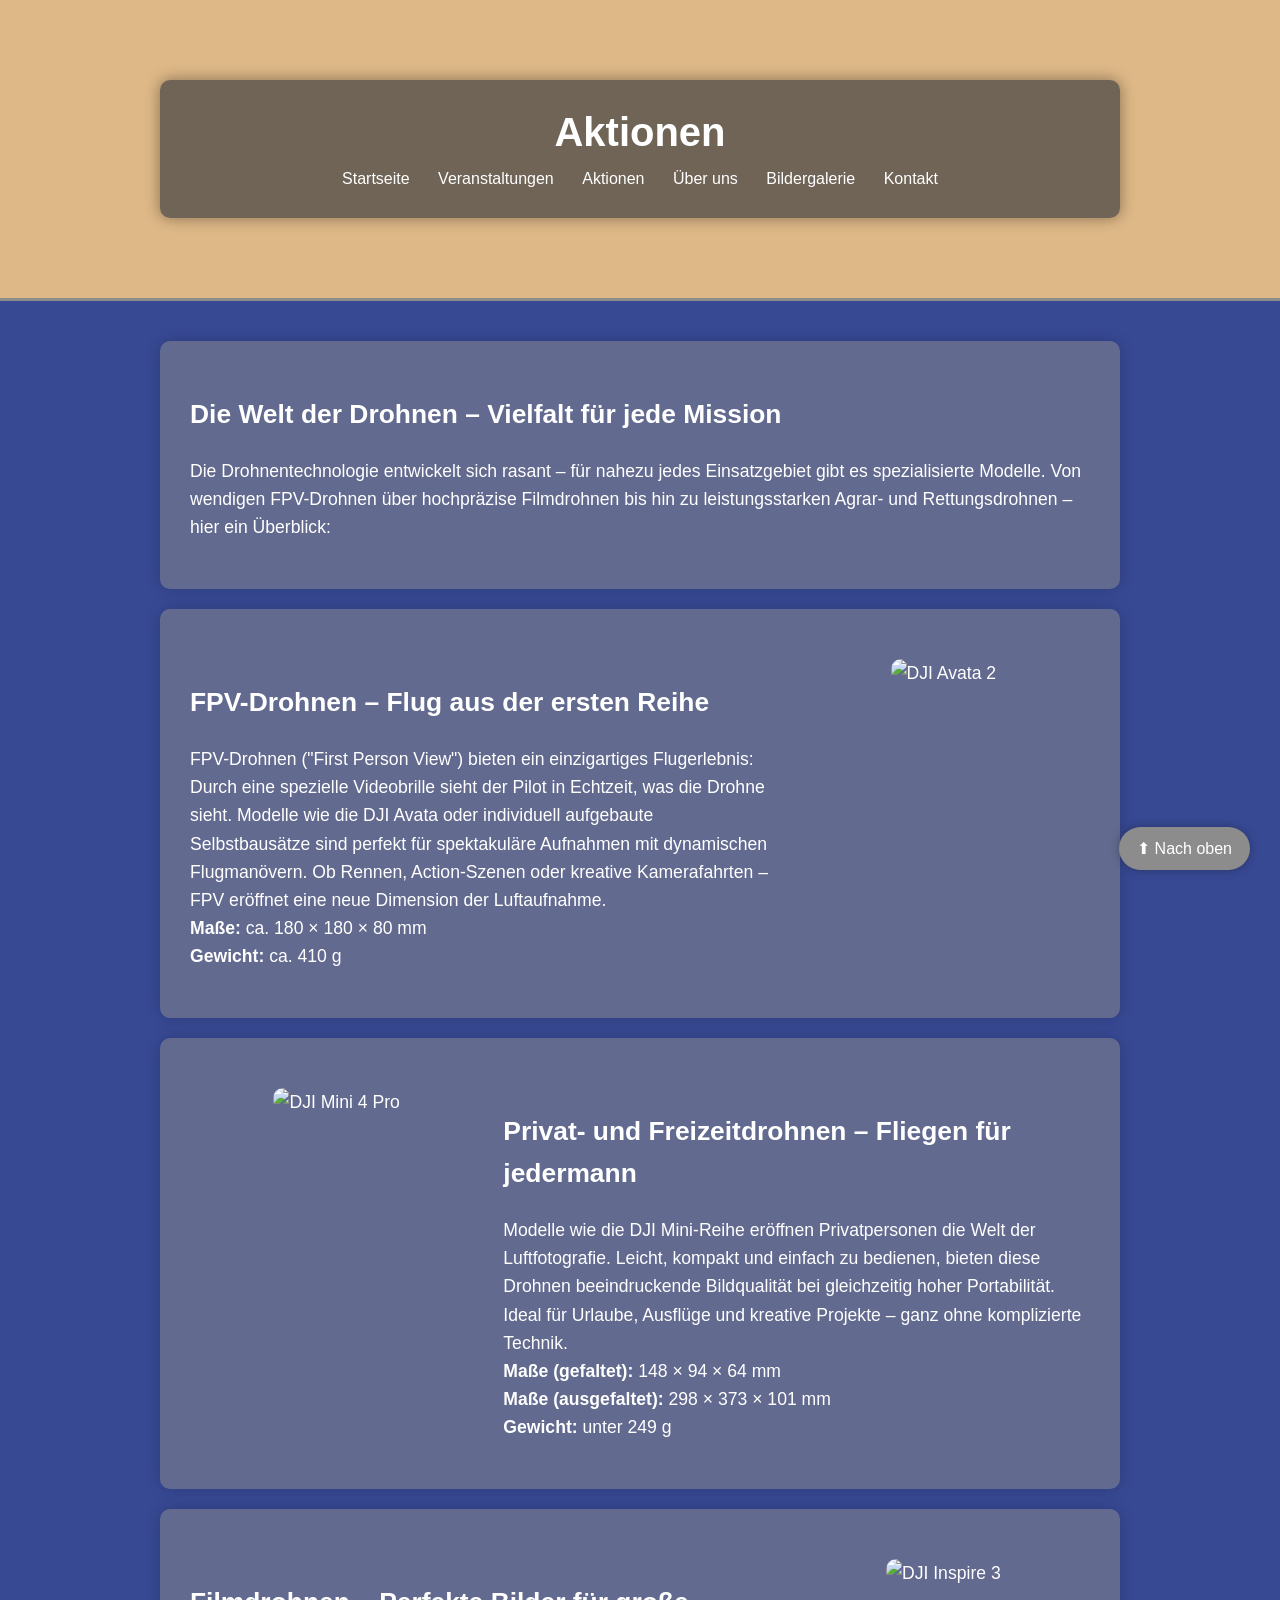
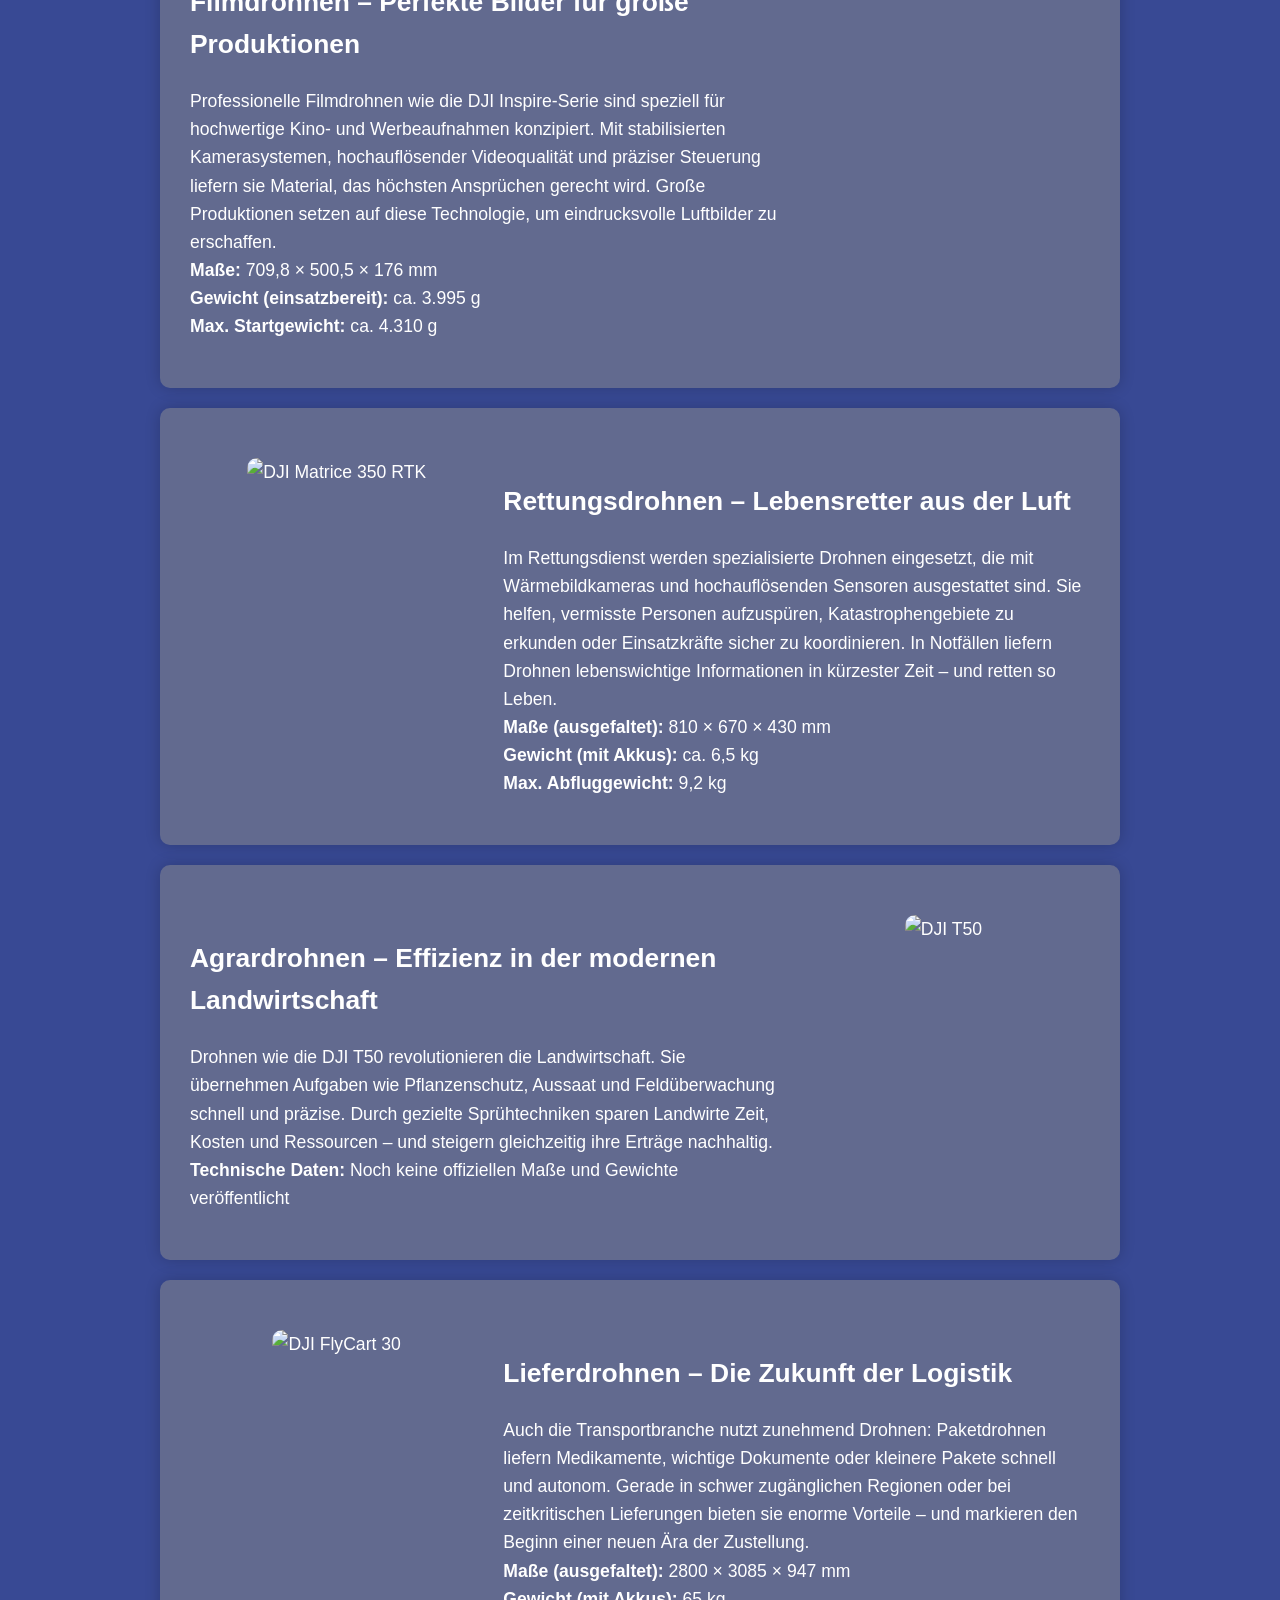
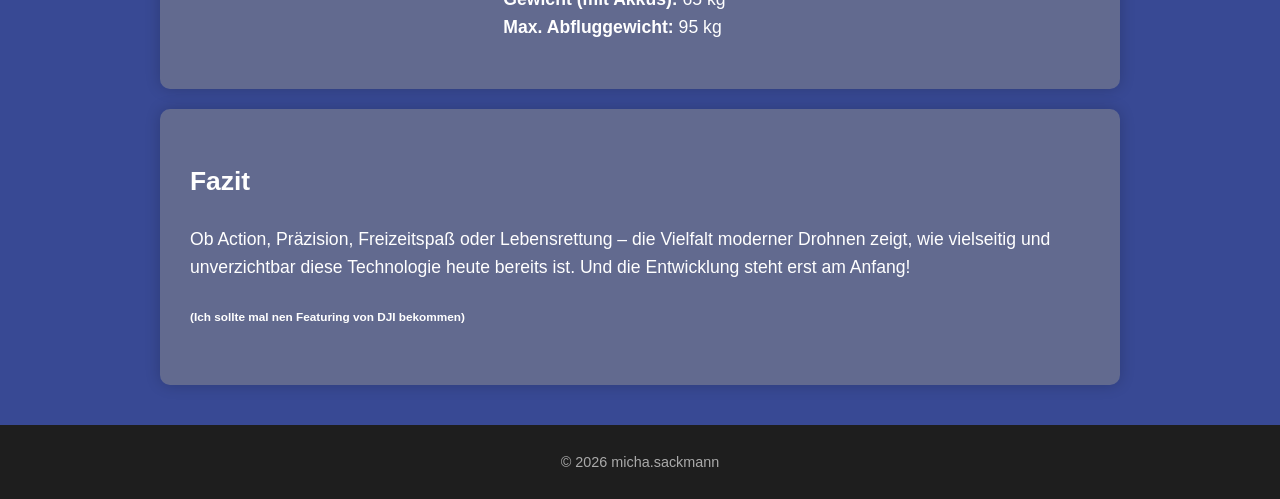
==== Aktionen.html @ f2e0ca35 "Add files via upload" ====
<!DOCTYPE html>
<html lang="de">
  <head>
    <meta charset="UTF-8">
    <meta name="viewport" content="width=device-width, initial-scale=1.0">
    <title>Kirmesburschen Braach - Aktionen</title>
    <link rel="stylesheet" href="css.css">
  </head>

<body id="top">
  <header class="Aktionen">
    <div class="menu">
      <h1 class="Drohnenschrift">Aktionen</h1 class="Drohnenschrift">
        <nav>
          <a href="Startseite.html">Startseite</a>
					        <a href="Veranstaltungen.html">Veranstaltungen</a>
		        			<a href="Aktionen.html">Aktionen</a>
	        				<a href="Über uns.html">Über uns</a>
          <a href="Bildergalerie.html">Bildergalerie</a>
		        			<a href="Kontaktformular.html">Kontakt</a>
        </nav>
    </div>
  </header>

  <main>
    <section>
      <h2>Die Welt der Drohnen – Vielfalt für jede Mission</h2>
      <p>Die Drohnentechnologie entwickelt sich rasant – für nahezu jedes Einsatzgebiet gibt es spezialisierte Modelle. Von wendigen FPV-Drohnen über hochpräzise Filmdrohnen bis hin zu leistungsstarken Agrar- und Rettungsdrohnen – hier ein Überblick:</p>
    </section>

  <section id="fpv-drohnen">
    <div class="content-wrapper">
      <div class="text">
        <h2>FPV-Drohnen – Flug aus der ersten Reihe</h2>
        <p>FPV-Drohnen ("First Person View") bieten ein einzigartiges Flugerlebnis: Durch eine spezielle Videobrille sieht der Pilot in Echtzeit, was die Drohne sieht. Modelle wie die DJI Avata oder individuell aufgebaute Selbstbausätze sind perfekt für spektakuläre Aufnahmen mit dynamischen Flugmanövern. Ob Rennen, Action-Szenen oder kreative Kamerafahrten – FPV eröffnet eine neue Dimension der Luftaufnahme.<br>
        <strong>Maße:</strong> ca. 180 × 180 × 80 mm<br>
        <strong>Gewicht:</strong> ca. 410 g</p>
      </div>

      <div class="img">
        <img src="DJIAvata2.png" alt="DJI Avata 2">
      </div>
    </div>
  </section>

  <section id="privatdrohnen">
    <div class="content-wrapper">
      <div class="img">
        <img src="DJI mini 4 pro.png" alt="DJI Mini 4 Pro">
      </div>

      <div class="text">
        <h2>Privat- und Freizeitdrohnen – Fliegen für jedermann</h2>
        <p>Modelle wie die DJI Mini-Reihe eröffnen Privatpersonen die Welt der Luftfotografie. Leicht, kompakt und einfach zu bedienen, bieten diese Drohnen beeindruckende Bildqualität bei gleichzeitig hoher Portabilität. Ideal für Urlaube, Ausflüge und kreative Projekte – ganz ohne komplizierte Technik.<br>
        <strong>Maße (gefaltet):</strong> 148 × 94 × 64 mm<br>
        <strong>Maße (ausgefaltet):</strong> 298 × 373 × 101 mm<br>
        <strong>Gewicht:</strong> unter 249 g</p>
      </div>
    </div>
  </section>

  <section id="filmdrohnen">
    <div class="content-wrapper">
      <div class="text">
        <h2>Filmdrohnen – Perfekte Bilder für große Produktionen</h2>
        <p>Professionelle Filmdrohnen wie die DJI Inspire-Serie sind speziell für hochwertige Kino- und Werbeaufnahmen konzipiert. Mit stabilisierten Kamerasystemen, hochauflösender Videoqualität und präziser Steuerung liefern sie Material, das höchsten Ansprüchen gerecht wird. Große Produktionen setzen auf diese Technologie, um eindrucksvolle Luftbilder zu erschaffen.<br>
        <strong>Maße:</strong> 709,8 × 500,5 × 176 mm<br>
        <strong>Gewicht (einsatzbereit):</strong> ca. 3.995 g<br>
        <strong>Max. Startgewicht:</strong> ca. 4.310 g</p>
      </div>

      <div class="img">
        <img src="DJI Inspire 3.png" alt="DJI Inspire 3">
      </div>
    </div>
  </section>

  <section id="rettungsdrohnen">
    <div class="content-wrapper">
      <div class="img">
        <img src="DJI Matrice 350 RTK.png" alt="DJI Matrice 350 RTK">
      </div>

      <div class="text">
        <h2>Rettungsdrohnen – Lebensretter aus der Luft</h2>
        <p>Im Rettungsdienst werden spezialisierte Drohnen eingesetzt, die mit Wärmebildkameras und hochauflösenden Sensoren ausgestattet sind. Sie helfen, vermisste Personen aufzuspüren, Katastrophengebiete zu erkunden oder Einsatzkräfte sicher zu koordinieren. In Notfällen liefern Drohnen lebenswichtige Informationen in kürzester Zeit – und retten so Leben.<br>
        <strong>Maße (ausgefaltet):</strong> 810 × 670 × 430 mm<br>
        <strong>Gewicht (mit Akkus):</strong> ca. 6,5 kg<br>
        <strong>Max. Abfluggewicht:</strong> 9,2 kg</p>
      </div>
    </div>
  </section>

  <section id="agrardrohnen">
    <div class="content-wrapper">
      <div class="text">
        <h2>Agrardrohnen – Effizienz in der modernen Landwirtschaft</h2>
        <p>Drohnen wie die DJI T50 revolutionieren die Landwirtschaft. Sie übernehmen Aufgaben wie Pflanzenschutz, Aussaat und Feldüberwachung schnell und präzise. Durch gezielte Sprühtechniken sparen Landwirte Zeit, Kosten und Ressourcen – und steigern gleichzeitig ihre Erträge nachhaltig.<br>
        <strong>Technische Daten:</strong> Noch keine offiziellen Maße und Gewichte veröffentlicht</p>
      </div>

      <div class="img">
        <img src="DJI T50.png" alt="DJI T50">
      </div>
    </div>
  </section>

  <section id="lieferdrohnen">
    <div class="content-wrapper">
      <div class="img">
       <img src="DJI FlyCart 30.png" alt="DJI FlyCart 30">
      </div>

      <div class="text">
        <h2>Lieferdrohnen – Die Zukunft der Logistik</h2>
        <p>Auch die Transportbranche nutzt zunehmend Drohnen: Paketdrohnen liefern Medikamente, wichtige Dokumente oder kleinere Pakete schnell und autonom. Gerade in schwer zugänglichen Regionen oder bei zeitkritischen Lieferungen bieten sie enorme Vorteile – und markieren den Beginn einer neuen Ära der Zustellung.<br>
        <strong>Maße (ausgefaltet):</strong> 2800 × 3085 × 947 mm<br>
        <strong>Gewicht (mit Akkus):</strong> 65 kg<br>
        <strong>Max. Abfluggewicht:</strong> 95 kg</p>
      </div>
    </div>
  </section>

  <section>
    <h2>Fazit</h2>
    <p>Ob Action, Präzision, Freizeitspaß oder Lebensrettung – die Vielfalt moderner Drohnen zeigt, wie vielseitig und unverzichtbar diese Technologie heute bereits ist. Und die Entwicklung steht erst am Anfang!
    <h6>(Ich sollte mal nen Featuring von DJI bekommen)</h6>
    </p>
  </section>

  <a href="#top" class="scroll-top-button">⬆ Nach oben</a>
</main>

<footer>
<p>&copy; 2026 micha.sackmann</p>
</footer>

</body>
</html>
---- css.css ----
/* Grundlegende Einstellungen */
body {
  font-family: 'Segoe UI', Tahoma, Geneva, Verdana, sans-serif;
  color: #fff;
  margin: 0;
  padding: 0;
  background-color: #384994;
  display: flex;
  flex-direction: column;
  min-height: 100vh;
}

/* Überschriften */
h1 {
  color: #ffffff;
  margin: 0;
  font-size: 2.5rem;
}

h2 {
  color: #ffffff;
}

/* Header / Navigation */
header {
  background: #404040;
  padding: 30px 20px;
  text-align: center;
  border-bottom: 3px solid #8c8c8c;
}

.menu {
  background-color: rgba(64, 64, 64, 0.7);
  padding: 30px;
  border-radius: 10px;
  max-width: 900px;
  margin: 0 auto;
  box-shadow: 0 0 15px rgba(0, 0, 0, 0.4);
}

nav {
  margin-top: 15px;
}

nav a {
  margin: 0 12px;
  color: #ffffff;
  text-decoration: none;
  font-weight: 500;
  font-size: 1rem;
  transition: color 0.5s;
}

nav a:hover {
  color: #ff7a50;
  text-decoration: underline;
}

/* Inhaltsbereich */
main {
  padding: 20px;
  flex: 1;
}

section {
  background-color: #8c8c8c80;
  padding: 30px;
  border-radius: 10px;
  box-shadow: 0 0 15px rgba(0,0,0,0.2);
  max-width: 900px;
  margin: 20px auto;
  line-height: 1.6;
  font-size: 1.1rem;
}

/* Bilder */
.start {
  display: flex;
  align-items: flex-start;
}

.start img {
  margin-left: 10px;
}

/* Footer */
footer {
  background-color: #1e1e1e;
  padding: 15px;
  text-align: center;
  color: #aaa;
  font-size: 0.9rem;
}

/* Linkgestaltung */
a {
  color: #ff956f;
  text-decoration: none;
}

a:hover {
  text-decoration: underline;
}

/* Banner-Stil (Header-Hintergründe) */
.Startseite,
.Veranstaltungen,
.Aktionen,
.Überuns,
.Kontaktformular {
  background-size: cover;
  background-position: center;
  background-color: burlywood;
  padding: 80px 20px;
  text-align: center;
}

/* Bild/Text Layout */
.content-wrapper {
  display: flex;
  align-items: flex-start;
  gap: 20px;
  flex-wrap: wrap;
  margin-top: 20px;
}

.content-wrapper .text {
  flex: 2;
}

.content-wrapper .img {
  flex: 1;
  text-align: center;
}

.content-wrapper .img img {
  max-width: 100%;
  border-radius: 10px;
  transition: transform 0.3s ease;
}

.content-wrapper .img img:hover {
  transform: scale(1.1);
}

/* Formular */
form {
  max-width: 700px;
  margin: 30px auto;
  padding: 20px;
  padding-right: 40px;
  background-color: #3c3c3c;
  border-radius: 10px;
  box-shadow: 0 0 12px rgba(0, 0, 0, 0.2);
}

form h3 {
  text-align: center;
  margin-bottom: 25px;
  color: #ff7a50;
}

label {
  display: block;
  font-weight: bold;
  margin-bottom: 6px;
}

input[type="text"],
input[type="email"],
input[list],
textarea {
  width: 100%;
  padding: 12px;
  border-radius: 6px;
  border: none;
  font-size: 1rem;
  background-color: #595959;
  color: #fff;
  margin-bottom: 15px;
}

input::placeholder,
textarea::placeholder {
  color: #ccc;
}

input[type="submit"],
input[type="reset"] {
  background-color: #ff7a50;
  color: white;
  border: none;
  padding: 12px 20px;
  font-size: 1rem;
  border-radius: 6px;
  cursor: pointer;
  transition: background-color 0.3s ease;
}

input[type="reset"] {
  font-size: 0.8rem;
  padding: 10px 12px;
}

input[type="submit"]:hover,
input[type="reset"]:hover {
  background-color: #ff936f;
}

/* Responsives Design */
@media (max-width: 768px) {
  .content-wrapper {
    flex-direction: column;
  }

  nav a {
    display: inline-block;
    margin: 10px 5px;
  }

  section {
    margin: 10px;
    padding: 20px;
  }
}

.scroll-top-button {
  position: fixed;
  bottom: 30px;
  right: 30px;
  background-color: #8c8c8c;
  color: white;
  padding: 12px 18px;
  border-radius: 50px;
  text-decoration: none;
  font-size: 16px;
  box-shadow: 0 0 10px rgba(0,0,0,0.3);
  transition: background-color 0.3s ease;
}

.scroll-top-button:hover {
  background-color: #8c8c8c;
}
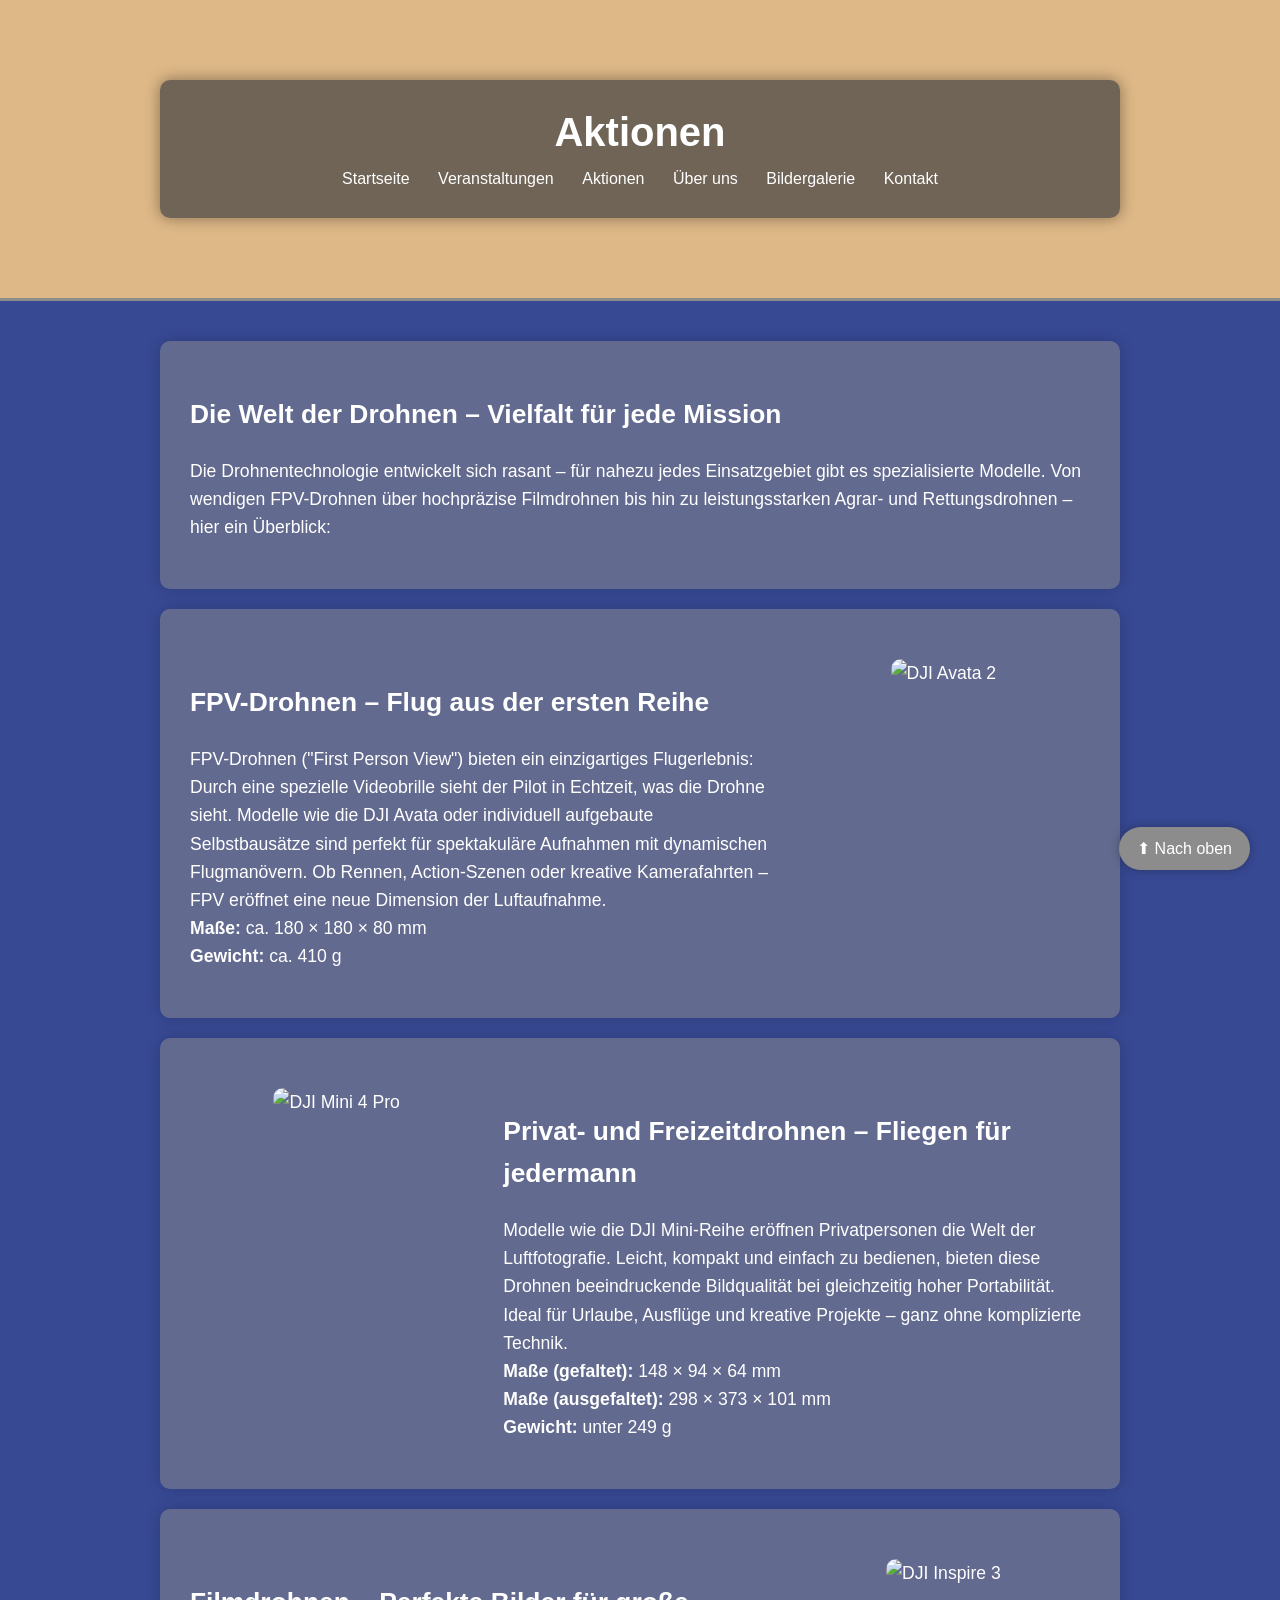
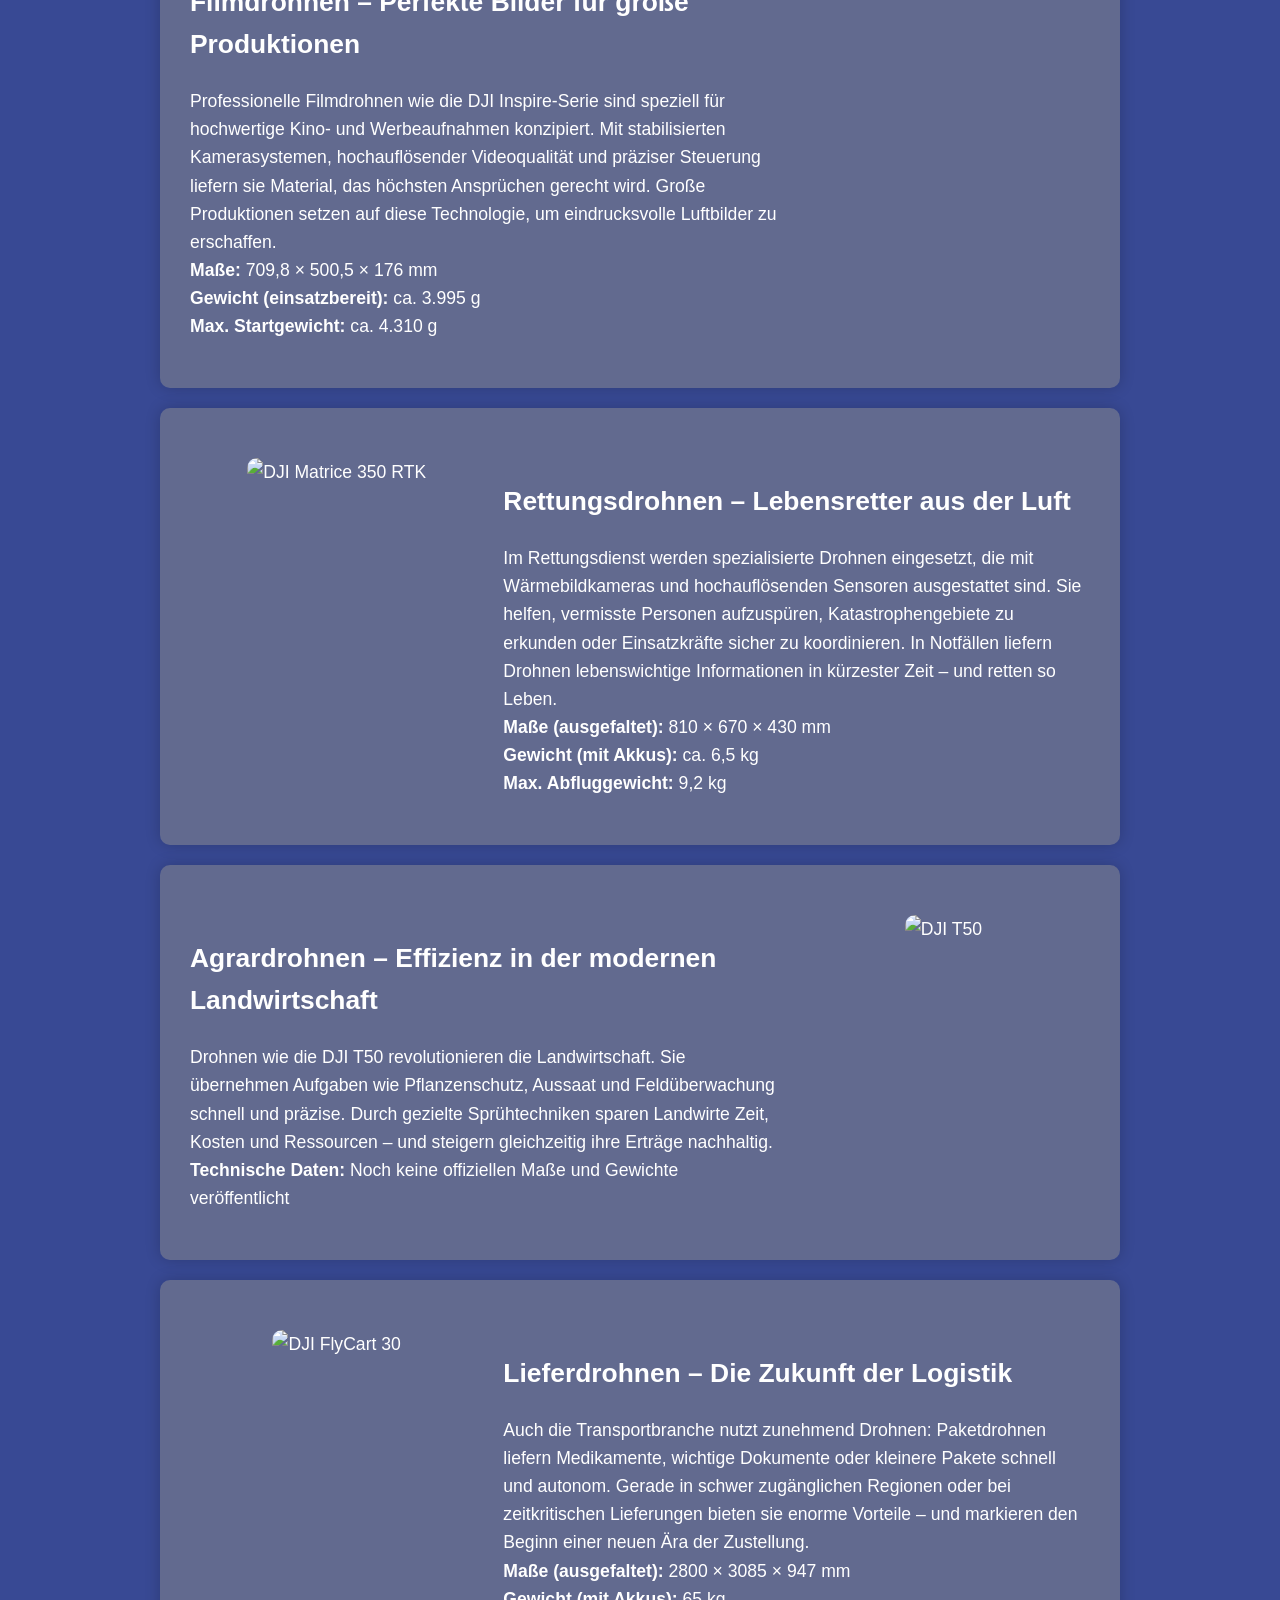
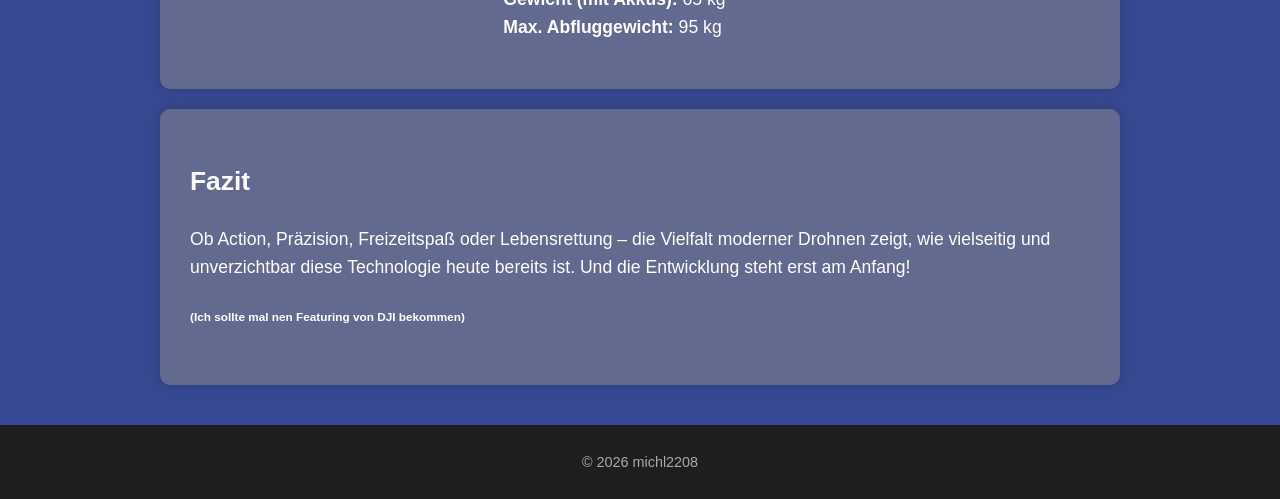
==== commit 54175b40: "index und Bildergalerie" ====
--- a/Aktionen.html
+++ b/Aktionen.html
@@ -12,12 +12,12 @@
     <div class="menu">
       <h1 class="Drohnenschrift">Aktionen</h1 class="Drohnenschrift">
         <nav>
-          <a href="Startseite.html">Startseite</a>
-					        <a href="Veranstaltungen.html">Veranstaltungen</a>
-		        			<a href="Aktionen.html">Aktionen</a>
-	        				<a href="Über uns.html">Über uns</a>
-          <a href="Bildergalerie.html">Bildergalerie</a>
-		        			<a href="Kontaktformular.html">Kontakt</a>
+          <a href="index.html">Startseite</a>
+          <a href="Veranstaltungen.html">Veranstaltungen</a>
+          <a href="Aktionen.html">Aktionen</a>
+          <a href="Über uns.html">Über uns</a>
+          <a href="Bildergalerie.html">Bildergalerie</a>
+          <a href="Kontaktformular.html">Kontakt</a>
         </nav>
     </div>
   </header>
@@ -132,7 +132,7 @@
 </main>
 
 <footer>
-<p>&copy; 2026 micha.sackmann</p>
+<p>&copy; 2026 michl2208</p>
 </footer>
 
 </body>
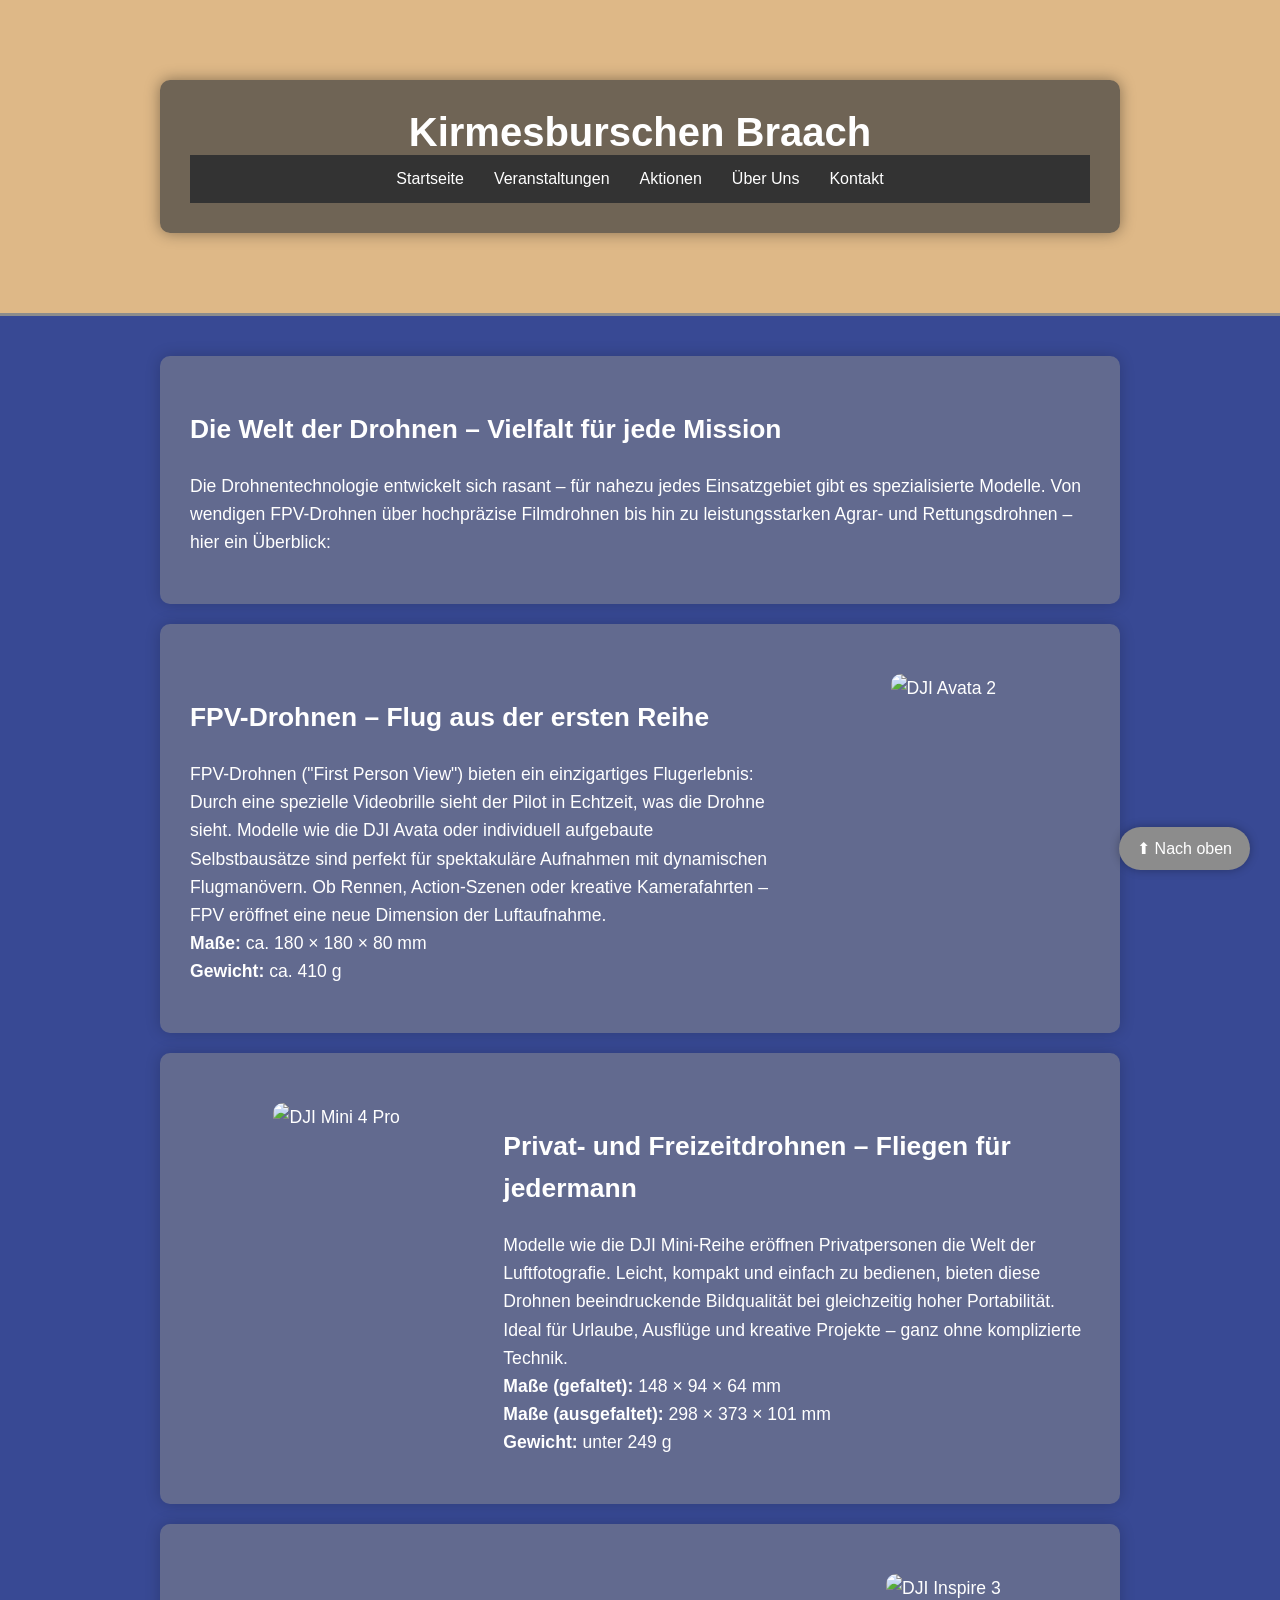
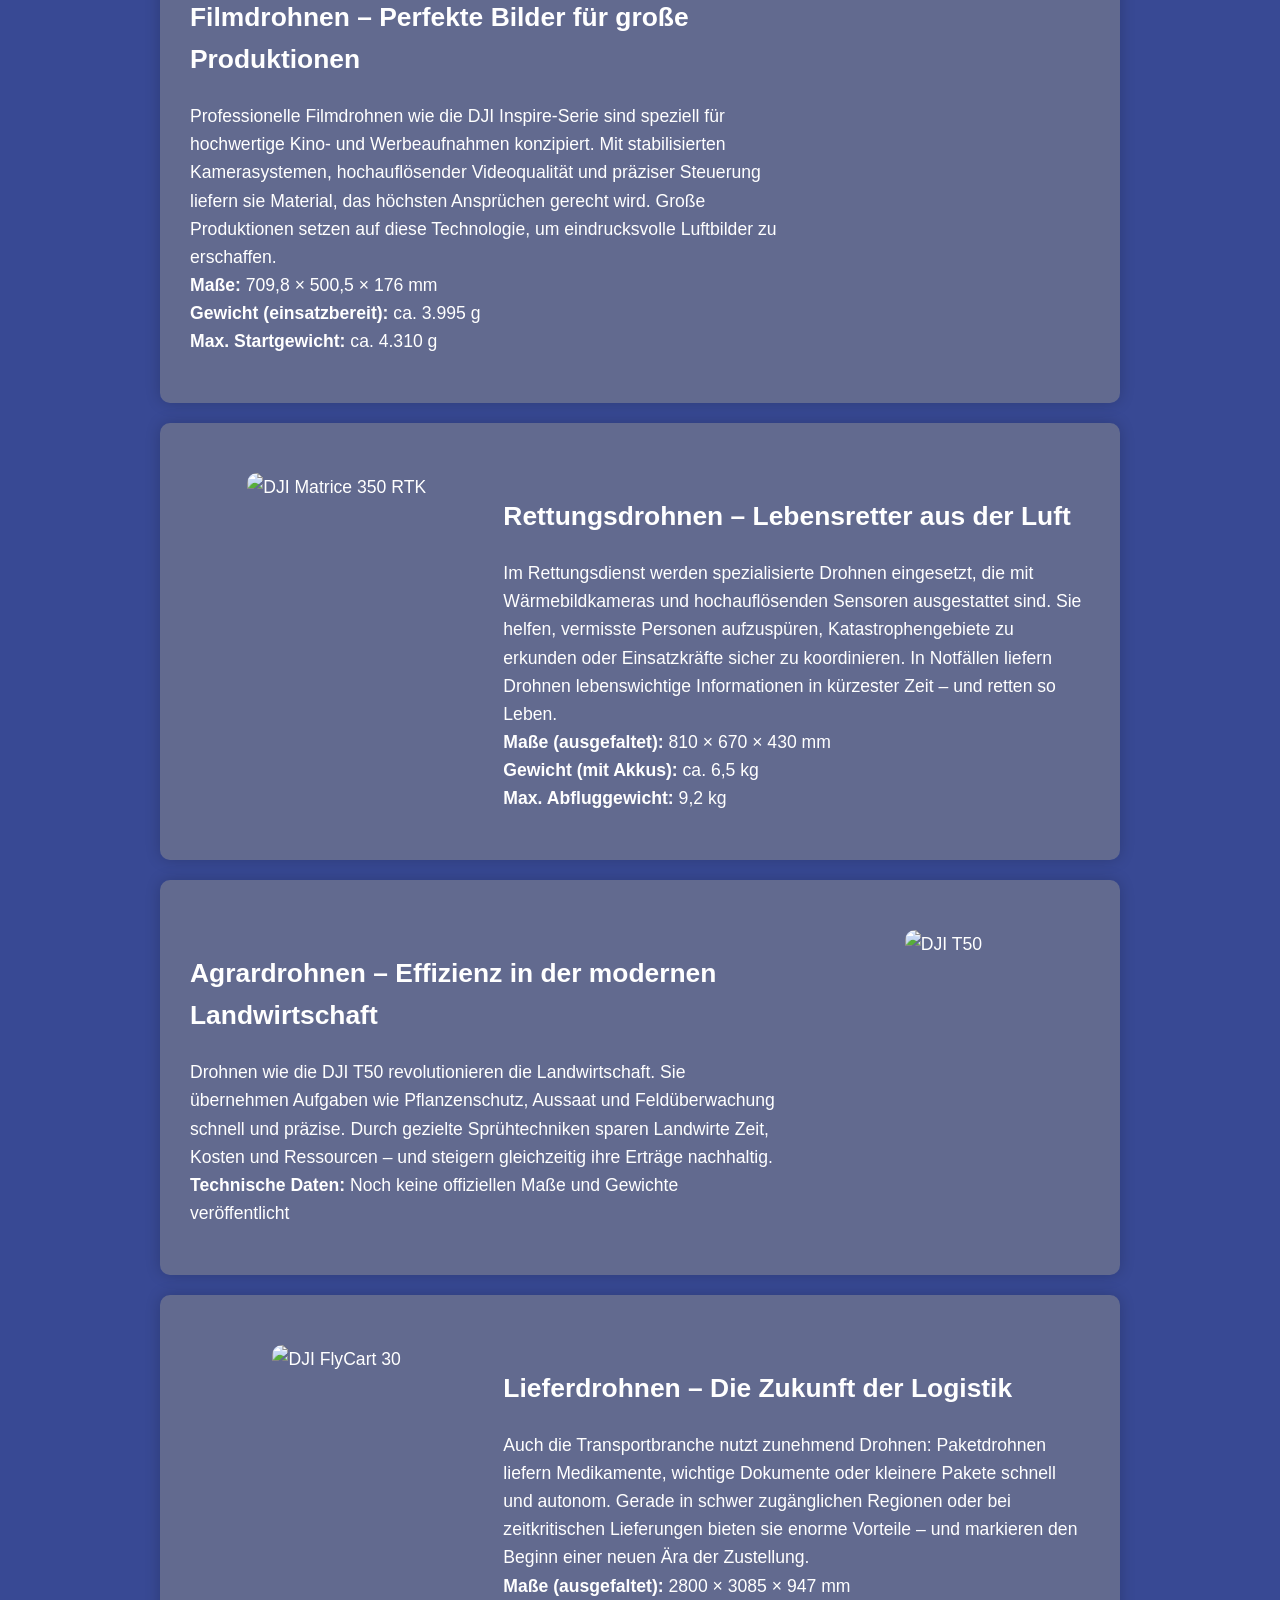
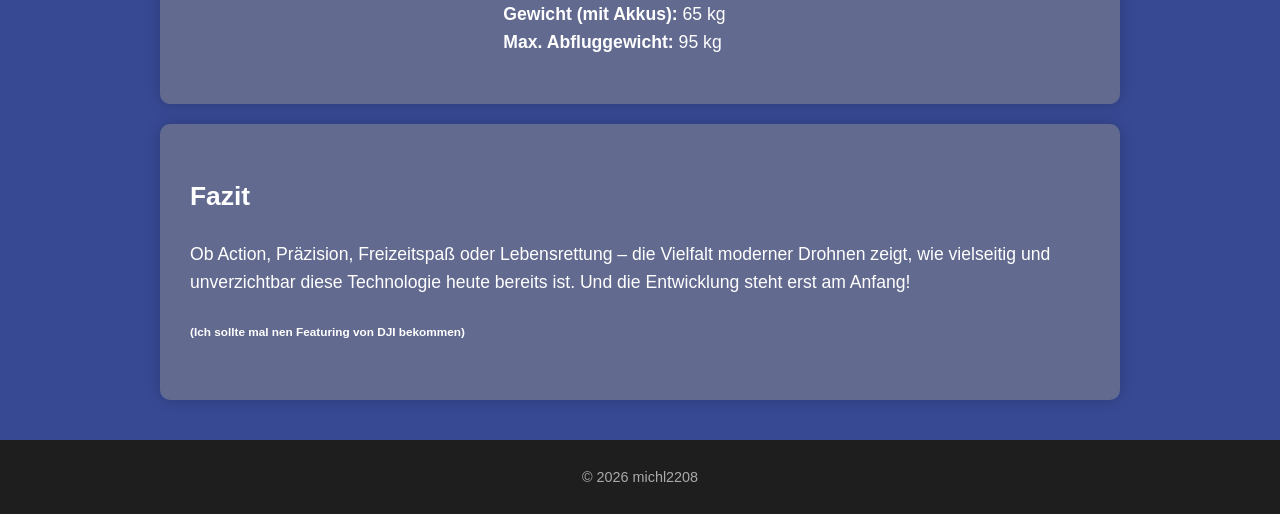
==== commit 3d9cf2bb: "Update Aktionen.html" ====
--- a/Aktionen.html
+++ b/Aktionen.html
@@ -10,15 +10,32 @@
 <body id="top">
   <header class="Aktionen">
     <div class="menu">
-      <h1 class="Drohnenschrift">Aktionen</h1 class="Drohnenschrift">
-        <nav>
-          <a href="index.html">Startseite</a>
-          <a href="Veranstaltungen.html">Veranstaltungen</a>
-          <a href="Aktionen.html">Aktionen</a>
-          <a href="Über uns.html">Über uns</a>
-          <a href="Bildergalerie.html">Bildergalerie</a>
-          <a href="Kontaktformular.html">Kontakt</a>
-        </nav>
+      <h1>Kirmesburschen Braach</h1>
+      <nav class="navbar">
+        <ul>
+          <li><a href="index.html">Startseite</a></li>
+
+          <li class="dropdown">
+            <a href="Veranstaltungen.html">Veranstaltungen</a>
+            <ul class="dropdown-content">
+              <li><a href="Kirmes2026.html">Kirmes 2026</a></li>
+              <li><a href="Brunnenfest2028.html">Brunnenfest 2028</a></li>
+            </ul>
+          </li>
+
+          <li><a href="Aktionen.html">Aktionen</a></li>
+
+          <li class="dropdown">
+            <a href="#">Über Uns</a>
+            <ul class="dropdown-content">
+              <li><a href="Über uns.html">Historie</a></li>
+              <li><a href="Bildergalerie.html">Bildergalerie</a></li>
+            </ul>
+          </li>
+
+          <li><a href="Kontaktformular.html">Kontakt</a></li>
+        </ul>
+      </nav>
     </div>
   </header>
 
--- a/css.css
+++ b/css.css
@@ -38,24 +38,67 @@
   box-shadow: 0 0 15px rgba(0, 0, 0, 0.4);
 }
 
-nav {
-  margin-top: 15px;
-}
-
-nav a {
-  margin: 0 12px;
-  color: #ffffff;
+/* Hauptmenü */
+.navbar > ul {
+  display: flex;
+  list-style: none;
+  margin: 0;
+  padding: 0;
+  background: #333;
+  justify-content: center;
+}
+
+/* Alle Listenpunkte */
+.navbar li {
+  position: relative;
+  justify-content: center;
+}
+
+/* Hauptlinks */
+.navbar a {
+  display: block;
+  padding: 15px;
+  color: white;
   text-decoration: none;
-  font-weight: 500;
-  font-size: 1rem;
-  transition: color 0.5s;
-}
-
-nav a:hover {
-  color: #ff7a50;
-  text-decoration: underline;
-}
-
+}
+
+/* Hover Farbe */
+.navbar a:hover {
+  background: #555;
+}
+
+/* Dropdown */
+.dropdown-content {
+  display: none;
+  position: absolute;
+  top: 100%;
+  left: 0;
+
+  list-style: none;
+  padding: 0;
+  margin: 0;
+
+  background: #444;
+  min-width: 150px;
+  z-index: 1000;
+}
+
+/* Dropdown Einträge untereinander */
+.dropdown-content li {
+  display: block;
+  width: 100%;
+}
+
+/* Dropdown Links */
+.dropdown-content a {
+  padding: 12px 15px;
+  white-space: nowrap;
+}
+
+/* Öffnen */
+.dropdown:hover .dropdown-content {
+  display: block;
+}
 /* Inhaltsbereich */
 main {
   padding: 20px;
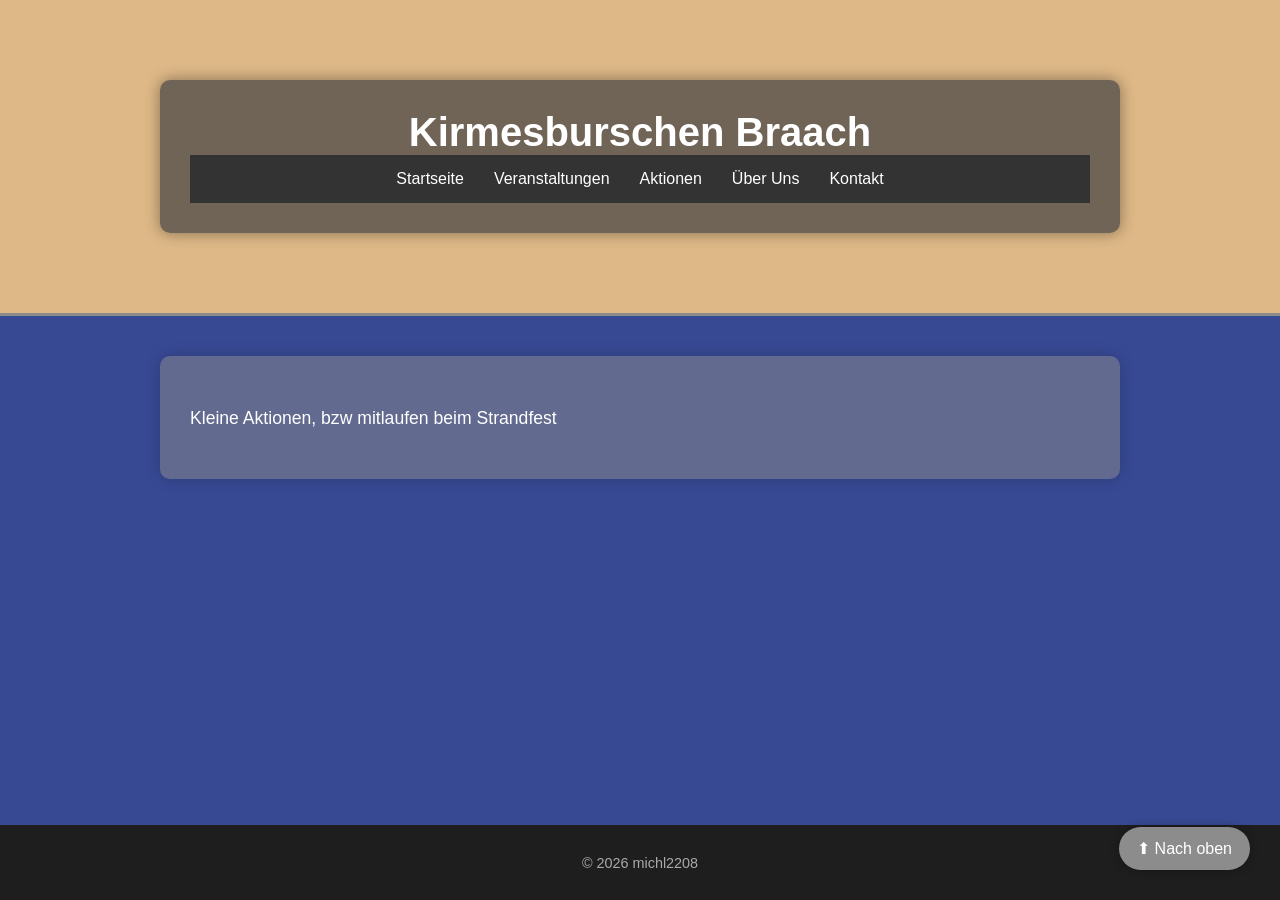
==== commit 3be311cd: "Update Aktionen.html" ====
--- a/Aktionen.html
+++ b/Aktionen.html
@@ -40,110 +40,9 @@
   </header>
 
   <main>
-    <section>
-      <h2>Die Welt der Drohnen – Vielfalt für jede Mission</h2>
-      <p>Die Drohnentechnologie entwickelt sich rasant – für nahezu jedes Einsatzgebiet gibt es spezialisierte Modelle. Von wendigen FPV-Drohnen über hochpräzise Filmdrohnen bis hin zu leistungsstarken Agrar- und Rettungsdrohnen – hier ein Überblick:</p>
-    </section>
-
-  <section id="fpv-drohnen">
-    <div class="content-wrapper">
-      <div class="text">
-        <h2>FPV-Drohnen – Flug aus der ersten Reihe</h2>
-        <p>FPV-Drohnen ("First Person View") bieten ein einzigartiges Flugerlebnis: Durch eine spezielle Videobrille sieht der Pilot in Echtzeit, was die Drohne sieht. Modelle wie die DJI Avata oder individuell aufgebaute Selbstbausätze sind perfekt für spektakuläre Aufnahmen mit dynamischen Flugmanövern. Ob Rennen, Action-Szenen oder kreative Kamerafahrten – FPV eröffnet eine neue Dimension der Luftaufnahme.<br>
-        <strong>Maße:</strong> ca. 180 × 180 × 80 mm<br>
-        <strong>Gewicht:</strong> ca. 410 g</p>
-      </div>
-
-      <div class="img">
-        <img src="DJIAvata2.png" alt="DJI Avata 2">
-      </div>
-    </div>
-  </section>
-
-  <section id="privatdrohnen">
-    <div class="content-wrapper">
-      <div class="img">
-        <img src="DJI mini 4 pro.png" alt="DJI Mini 4 Pro">
-      </div>
-
-      <div class="text">
-        <h2>Privat- und Freizeitdrohnen – Fliegen für jedermann</h2>
-        <p>Modelle wie die DJI Mini-Reihe eröffnen Privatpersonen die Welt der Luftfotografie. Leicht, kompakt und einfach zu bedienen, bieten diese Drohnen beeindruckende Bildqualität bei gleichzeitig hoher Portabilität. Ideal für Urlaube, Ausflüge und kreative Projekte – ganz ohne komplizierte Technik.<br>
-        <strong>Maße (gefaltet):</strong> 148 × 94 × 64 mm<br>
-        <strong>Maße (ausgefaltet):</strong> 298 × 373 × 101 mm<br>
-        <strong>Gewicht:</strong> unter 249 g</p>
-      </div>
-    </div>
-  </section>
-
-  <section id="filmdrohnen">
-    <div class="content-wrapper">
-      <div class="text">
-        <h2>Filmdrohnen – Perfekte Bilder für große Produktionen</h2>
-        <p>Professionelle Filmdrohnen wie die DJI Inspire-Serie sind speziell für hochwertige Kino- und Werbeaufnahmen konzipiert. Mit stabilisierten Kamerasystemen, hochauflösender Videoqualität und präziser Steuerung liefern sie Material, das höchsten Ansprüchen gerecht wird. Große Produktionen setzen auf diese Technologie, um eindrucksvolle Luftbilder zu erschaffen.<br>
-        <strong>Maße:</strong> 709,8 × 500,5 × 176 mm<br>
-        <strong>Gewicht (einsatzbereit):</strong> ca. 3.995 g<br>
-        <strong>Max. Startgewicht:</strong> ca. 4.310 g</p>
-      </div>
-
-      <div class="img">
-        <img src="DJI Inspire 3.png" alt="DJI Inspire 3">
-      </div>
-    </div>
-  </section>
-
-  <section id="rettungsdrohnen">
-    <div class="content-wrapper">
-      <div class="img">
-        <img src="DJI Matrice 350 RTK.png" alt="DJI Matrice 350 RTK">
-      </div>
-
-      <div class="text">
-        <h2>Rettungsdrohnen – Lebensretter aus der Luft</h2>
-        <p>Im Rettungsdienst werden spezialisierte Drohnen eingesetzt, die mit Wärmebildkameras und hochauflösenden Sensoren ausgestattet sind. Sie helfen, vermisste Personen aufzuspüren, Katastrophengebiete zu erkunden oder Einsatzkräfte sicher zu koordinieren. In Notfällen liefern Drohnen lebenswichtige Informationen in kürzester Zeit – und retten so Leben.<br>
-        <strong>Maße (ausgefaltet):</strong> 810 × 670 × 430 mm<br>
-        <strong>Gewicht (mit Akkus):</strong> ca. 6,5 kg<br>
-        <strong>Max. Abfluggewicht:</strong> 9,2 kg</p>
-      </div>
-    </div>
-  </section>
-
-  <section id="agrardrohnen">
-    <div class="content-wrapper">
-      <div class="text">
-        <h2>Agrardrohnen – Effizienz in der modernen Landwirtschaft</h2>
-        <p>Drohnen wie die DJI T50 revolutionieren die Landwirtschaft. Sie übernehmen Aufgaben wie Pflanzenschutz, Aussaat und Feldüberwachung schnell und präzise. Durch gezielte Sprühtechniken sparen Landwirte Zeit, Kosten und Ressourcen – und steigern gleichzeitig ihre Erträge nachhaltig.<br>
-        <strong>Technische Daten:</strong> Noch keine offiziellen Maße und Gewichte veröffentlicht</p>
-      </div>
-
-      <div class="img">
-        <img src="DJI T50.png" alt="DJI T50">
-      </div>
-    </div>
-  </section>
-
-  <section id="lieferdrohnen">
-    <div class="content-wrapper">
-      <div class="img">
-       <img src="DJI FlyCart 30.png" alt="DJI FlyCart 30">
-      </div>
-
-      <div class="text">
-        <h2>Lieferdrohnen – Die Zukunft der Logistik</h2>
-        <p>Auch die Transportbranche nutzt zunehmend Drohnen: Paketdrohnen liefern Medikamente, wichtige Dokumente oder kleinere Pakete schnell und autonom. Gerade in schwer zugänglichen Regionen oder bei zeitkritischen Lieferungen bieten sie enorme Vorteile – und markieren den Beginn einer neuen Ära der Zustellung.<br>
-        <strong>Maße (ausgefaltet):</strong> 2800 × 3085 × 947 mm<br>
-        <strong>Gewicht (mit Akkus):</strong> 65 kg<br>
-        <strong>Max. Abfluggewicht:</strong> 95 kg</p>
-      </div>
-    </div>
-  </section>
-
-  <section>
-    <h2>Fazit</h2>
-    <p>Ob Action, Präzision, Freizeitspaß oder Lebensrettung – die Vielfalt moderner Drohnen zeigt, wie vielseitig und unverzichtbar diese Technologie heute bereits ist. Und die Entwicklung steht erst am Anfang!
-    <h6>(Ich sollte mal nen Featuring von DJI bekommen)</h6>
-    </p>
-  </section>
+<section>
+  <p>Kleine Aktionen, bzw mitlaufen beim Strandfest</p>
+</section>
 
   <a href="#top" class="scroll-top-button">⬆ Nach oben</a>
 </main>
